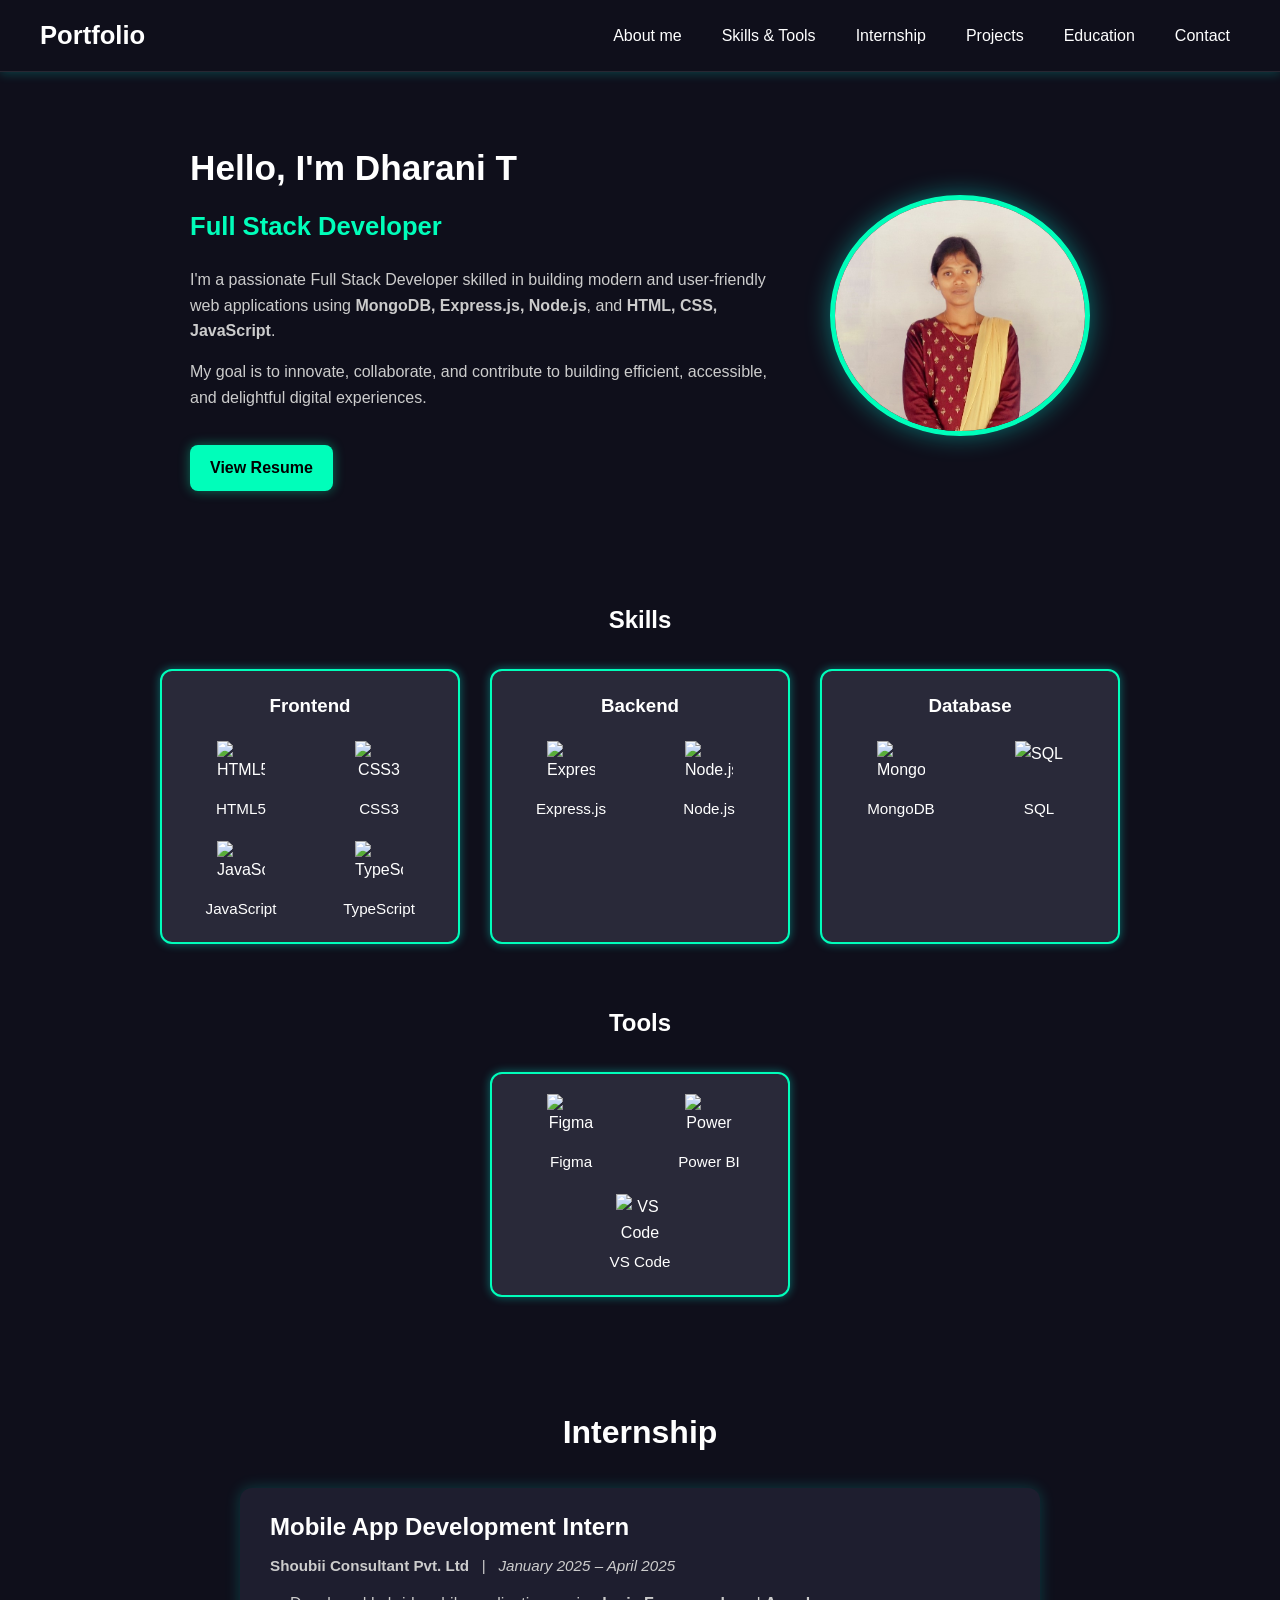
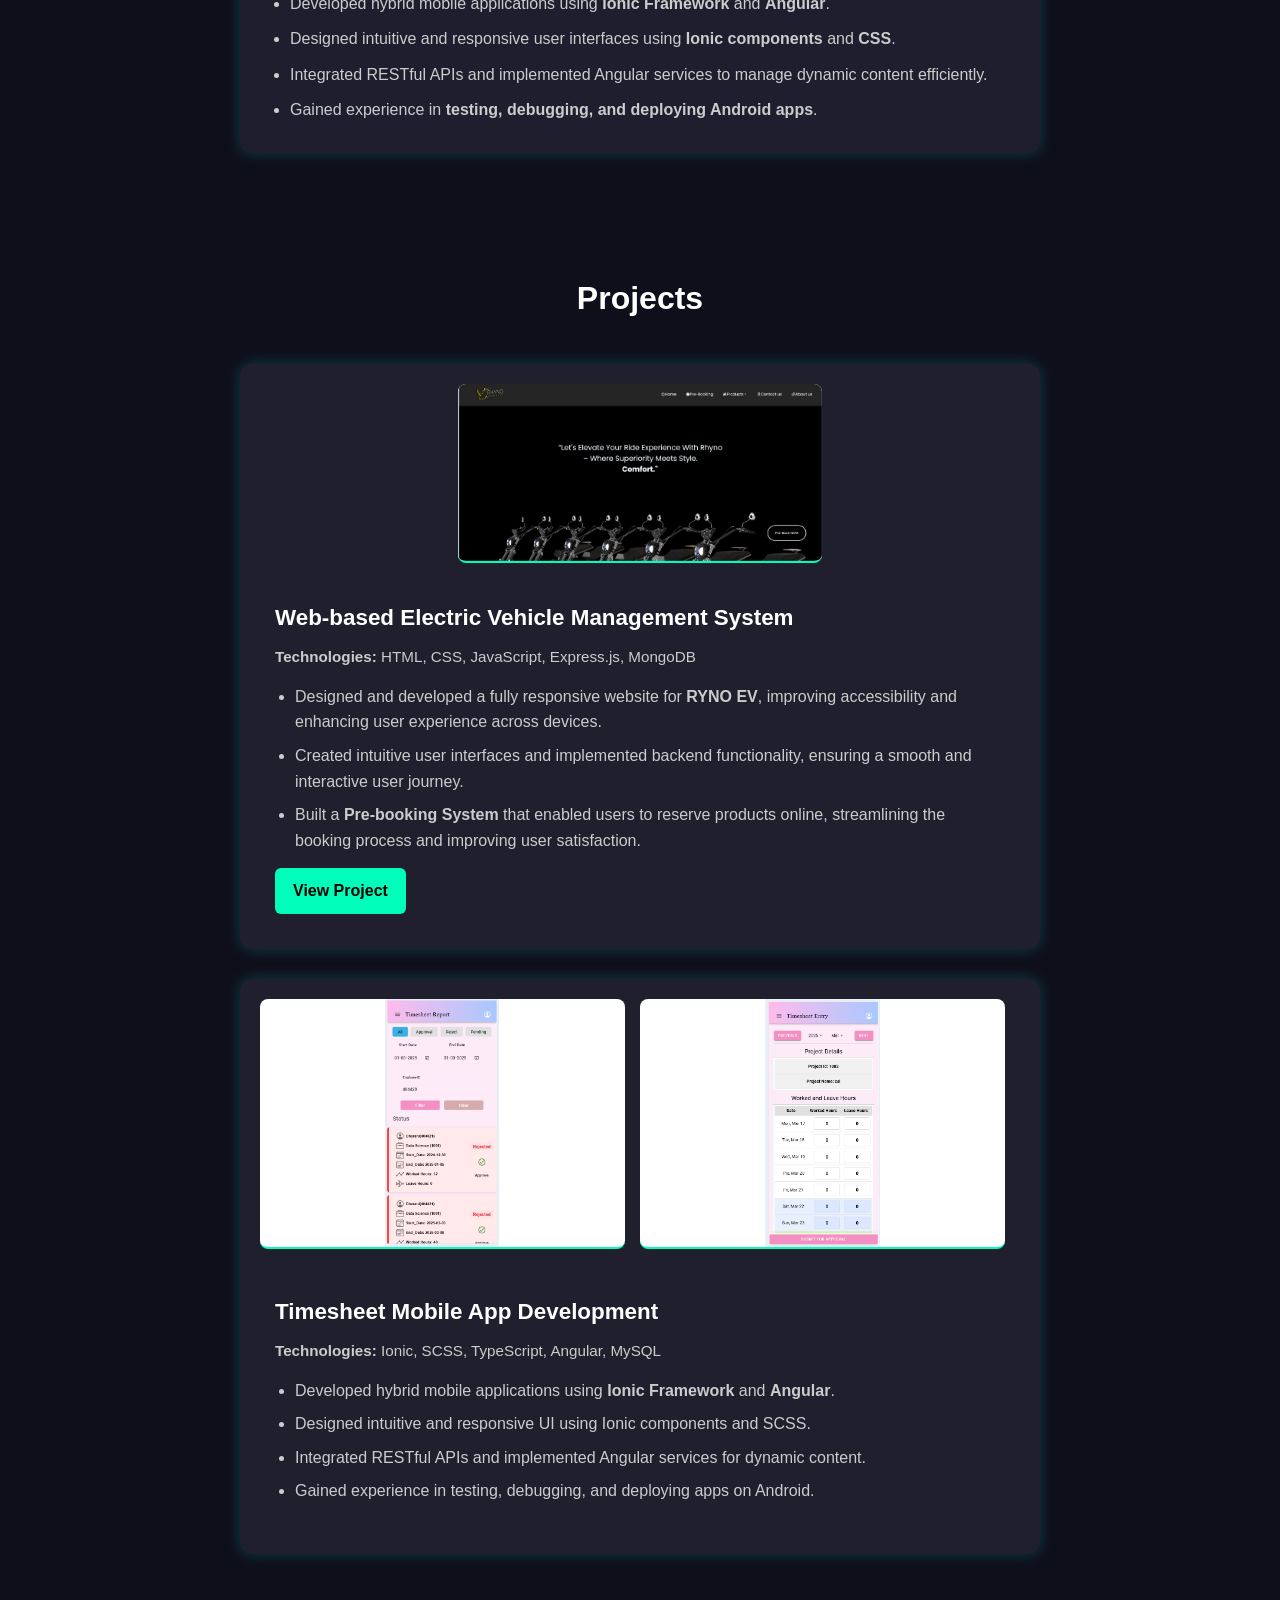
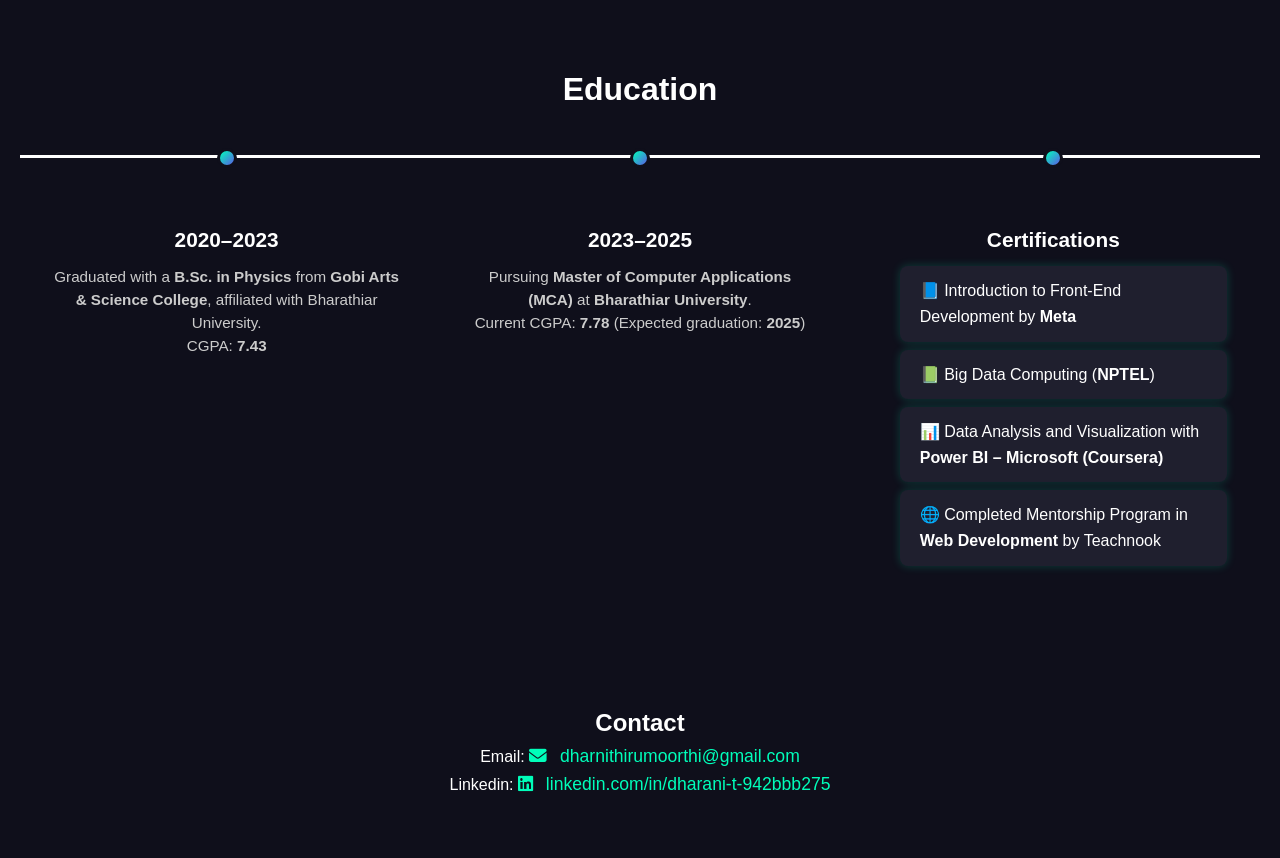
==== index.html @ a1090a13 "Add files via upload" ====
<!DOCTYPE html>
<html lang="en">
<head>
  <meta charset="UTF-8" />
  <meta name="viewport" content="width=device-width, initial-scale=1.0"/>
  <title>Dharani Portfolio</title>
  <link rel="stylesheet" href="styles.css"/>
  <link
  rel="stylesheet"
  href="https://cdnjs.cloudflare.com/ajax/libs/font-awesome/6.5.0/css/all.min.css"
/>

</head>
<body>
  <header>
    <nav>
      <h1 class="logo"> Portfolio</h1>
      <ul>
        <li><a href="#about">About me</a></li>
        <li><a href="#skills">Skills & Tools</a></li>
        <li><a href="#experience">Internship</a></li>
        <li><a href="#projects">Projects</a></li>
        <li><a href="#education">Education</a></li>
        <li><a href="#contact">Contact</a></li>
      </ul>
    </nav>
  </header>

<section class="hero" id="about">
  <div class="intro">
    <h2>Hello, I'm Dharani T</h2>
    <h3><span class="highlight">Full Stack Developer</span></h3>
    <p>
      I'm a passionate Full Stack Developer skilled in building modern and user-friendly web applications using
      <strong>MongoDB, Express.js, Node.js</strong>, and <strong>HTML, CSS, JavaScript</strong>.
    </p>
    <p>
      My goal is to innovate, collaborate, and contribute to building efficient, accessible, and delightful digital experiences.
    </p>
    <a href="Dharani Resume (2).pdf" target="_blank" class="btn-resume">View Resume</a>
  </div>
  <img src="Dharani 1.jpg" alt="Dharani Profile" class="profile-img" />
</section>


<section id="skills" class="skills">
  <h2>Skills</h2>
  <div class="skills-box">

    <!-- Frontend Technologies -->
    <div class="skills-card">
      <h3>Frontend</h3>
      <div class="skills-icons">
        <div class="skill-item">
          <img src="https://img.icons8.com/color/48/html-5--v1.png" alt="HTML5" />
          <p>HTML5</p>
        </div>
        <div class="skill-item">
          <img src="https://img.icons8.com/color/48/css3.png" alt="CSS3" />
          <p>CSS3</p>
        </div>
        <div class="skill-item">
          <img src="https://img.icons8.com/color/48/javascript--v1.png" alt="JavaScript" />
          <p>JavaScript</p>
        </div>
        <div class="skill-item">
          <img src="https://img.icons8.com/color/48/000000/typescript.png" alt="TypeScript" />
          <p>TypeScript</p>
        </div>
      </div>
    </div>

    <!-- Backend Technologies -->
    <div class="skills-card">
      <h3>Backend</h3>
      <div class="skills-icons">
        <div class="skill-item">
<img src="https://logowik.com/content/uploads/images/express-js1720895487.logowik.com.webp" alt="Express.js" />
          <p>Express.js</p>
        </div>
        <div class="skill-item">
          <img src="https://encrypted-tbn0.gstatic.com/images?q=tbn:ANd9GcTVp1mJjABOntWROpbn1oBDKwOiK3HHd_UIIgicLLBCrZtYEhRfrHHcSJ1UbW2n8XQKNMg&usqp=CAU" alt="Node.js" />
          <p>Node.js</p>
        </div>
      </div>
    </div>

    <!-- Database -->
    <div class="skills-card">
      <h3>Database</h3>
      <div class="skills-icons">
        <div class="skill-item">
          <img src="https://img.icons8.com/color/48/mongodb.png" alt="MongoDB" />
          <p>MongoDB</p>
        </div>
        <div class="skill-item">
          <img src="https://img.icons8.com/ios-filled/50/database.png" alt="SQL" />
          <p>SQL</p>
        </div>
      </div>
    </div>

  </div>

  <h2 style="margin-top: 60px;">Tools</h2>
  <div class="skills-box">

    <!-- Tools -->
    <div class="skills-card">
      <div class="skills-icons">
        <div class="skill-item">
          <img src="https://img.icons8.com/color/48/figma--v1.png" alt="Figma" />
          <p>Figma</p>
        </div>
        <div class="skill-item">
         <img src="https://upload.wikimedia.org/wikipedia/commons/c/cf/New_Power_BI_Logo.svg" alt="Power BI" />

          <p>Power BI</p>
        </div>
        <div class="skill-item">
          <img src="https://img.icons8.com/fluent/48/visual-studio-code-2019.png" alt="VS Code" />
          <p>VS Code</p>
        </div>
      </div>
    </div>

  </div>
</section>

<section id="experience" class="experience">
  <h2>Internship</h2>
  <div class="card">
    <h3>Mobile App Development Intern</h3>
    <p><strong>Shoubii Consultant Pvt. Ltd</strong> &nbsp; | &nbsp; <em>January 2025 – April 2025</em></p>
    <ul class="experience-details">
      <li>Developed hybrid mobile applications using <strong>Ionic Framework</strong> and <strong>Angular</strong>.</li>
      <li>Designed intuitive and responsive user interfaces using <strong>Ionic components</strong> and <strong>CSS</strong>.</li>
      <li>Integrated RESTful APIs and implemented Angular services to manage dynamic content efficiently.</li>
      <li>Gained experience in <strong>testing, debugging, and deploying Android apps</strong>.</li>
    </ul>
  </div>
</section>


<section id="projects" class="projects">
  <h2>Projects</h2>
  <div class="project-grid">

    <!-- Web-based Electric Vehicle Management System -->
    <div class="project-card">
      <img src="images/Ryno_Home.png" alt="Electric Vehicle Project Screenshot" class="project-img">
      <div class="project-content">
        <h3>Web-based Electric Vehicle Management System</h3>
        <p><strong>Technologies:</strong> HTML, CSS, JavaScript, Express.js, MongoDB</p>
        <ul class="project-description">
          <li>Designed and developed a fully responsive website for <strong>RYNO EV</strong>, improving accessibility and enhancing user experience across devices.</li>
          <li>Created intuitive user interfaces and implemented backend functionality, ensuring a smooth and interactive user journey.</li>
          <li>Built a <strong>Pre-booking System</strong> that enabled users to reserve products online, streamlining the booking process and improving user satisfaction.</li>
        </ul>
        <a href="https://dharani-thirumoorthi.github.io/Webbased_Electric_Vehicle/" target="_blank" class="project-link">View Project</a>
      </div>
    </div>

    <div class="project-card">
  <div class="project-images">
    <img src="images/Timesheet_Report.png" alt="Timesheet Mobile App Screenshot" class="project-img" />
    <img src="images/Timesheet_Entry.png" alt="Timesheet Mobile App Dashboard Screenshot" class="project-img" />
  </div>
  <div class="project-content">
    <h3>Timesheet Mobile App Development</h3>
    <p><strong>Technologies:</strong> Ionic, SCSS, TypeScript, Angular, MySQL</p>
    <ul class="project-description">
      <li>Developed hybrid mobile applications using <strong>Ionic Framework</strong> and <strong>Angular</strong>.</li>
      <li>Designed intuitive and responsive UI using Ionic components and SCSS.</li>
      <li>Integrated RESTful APIs and implemented Angular services for dynamic content.</li>
      <li>Gained experience in testing, debugging, and deploying apps on Android.</li>
    </ul>
  </div>
</div>


  </div>
</section>


<section id="education" class="education">
  <h2>Education</h2>
  <div class="timeline-container">

    <div class="timeline-item">
      <span class="circle"></span>
      <h3>2020–2023</h3>
      <p>
        Graduated with a <strong>B.Sc. in Physics</strong> from <strong>Gobi Arts & Science College</strong>, affiliated with Bharathiar University.<br>
        CGPA: <strong>7.43</strong>
      </p>
    </div>

    <div class="timeline-item">
      <span class="circle"></span>
      <h3>2023–2025</h3>
      <p>
        Pursuing <strong>Master of Computer Applications (MCA)</strong> at <strong>Bharathiar University</strong>.<br>
        Current CGPA: <strong>7.78</strong> (Expected graduation: <strong>2025</strong>)
      </p>
    </div>

   <div class="timeline-item">
  <span class="circle"></span>
  <h3>Certifications</h3>
  <ul class="certification-list">
    <li>📘 Introduction to Front-End Development by <strong>Meta</strong></li>
    <li>📗 Big Data Computing (<strong>NPTEL</strong>)</li>
    <li>📊 Data Analysis and Visualization with <strong>Power BI – Microsoft (Coursera)</strong></li>
    <li>🌐 Completed Mentorship Program in <strong>Web Development</strong> by Teachnook</li>
  </ul>
</div>


  </div>
</section>

<!-- Contact -->
  <section class="contact" id="contact">
    <h1>Contact </h1>
    <p> Email: <a href="mailto:dharnithirumoorthi@gmail.com" class="contact-link" target="_blank">
      <i class="fas fa-envelope"></i> dharnithirumoorthi@gmail.com
    </a></p>
    <p> Linkedin: <a href="https://linkedin.com/in/dharani-t-942bbb275" class="contact-link" target="_blank">
      <i class="fab fa-linkedin"></i> linkedin.com/in/dharani-t-942bbb275
    </a></p>
  </section>

  <script src="script.js"></script>
</body>
</html>
---- styles.css ----
* {
  margin: 0;
  padding: 0;
  box-sizing: border-box;
}
body {
  font-family: 'Segoe UI', sans-serif;
  background: #0f0f1b;
  color: #fff;
  line-height: 1.6;
}
header {
  background: #141423;
  padding: 20px;
}
nav {
  display: flex;
  justify-content: space-between;
  align-items: center;
}
.logo {
  font-size: 1.8rem;
  color: #f9ed32;
}
nav ul {
  display: flex;
  list-style: none;
}
nav ul li {
  margin: 0 10px;
}
nav ul li a {
  color: #fff;
  text-decoration: none;
  transition: color 0.3s;
}
nav ul li a:hover {
  color: #f9ed32;
}
.hero {
  display: flex;
  justify-content: space-between;
  align-items: center;
  padding: 60px 30px;
  background: linear-gradient(145deg, #1e1e2f, #12121c);
}
.intro {
  max-width: 600px;
}
.highlight {
  color: #a78bfa;
}
.profile-img {
  width: 250px;
  border-radius: 50%;
}
.skills, .experience, .projects, .education, .contact {
  padding: 40px 30px;
}
.skills-container, .project-grid {
  display: flex;
  gap: 30px;
  margin-top: 20px;
}
.skills-container div, .project-card, .card {
  background: #1e1e2f;
  padding: 20px;
  border-radius: 15px;
  width: 100%;
}
.timeline li {
  margin-bottom: 10px;
}
.contact-icons a {
  font-size: 24px;
  margin-right: 15px;
  color: #f9ed32;

}
footer {
  text-align: center;
  padding: 20px;
  background: #141423;
  margin-top: 30px;
  font-size: 0.9rem;
}


.skills-container ul {
  list-style: none;
  padding: 0;
}
.skills-container li {
  display: flex;
  align-items: center;
  margin: 8px 0;
  gap: 10px;
  font-size: 1rem;
}
.skills-container li i, 
.skills-container li img {
  width: 24px;
  height: 24px;
}


@keyframes fadeInUp {
  from {
    opacity: 0;
    transform: translateY(30px);
  }
  to {
    opacity: 1;
    transform: translateY(0);
  }
}

.fade-in {
  animation: fadeInUp 1s ease-out;
}


section {
  padding: 40px 30px;
  opacity: 0;
  transform: translateY(30px);
  transition: all 1s ease-out;
}

section.visible {
  opacity: 1;
  transform: translateY(0);
}

.project-card, .card {
  transition: transform 0.4s ease, box-shadow 0.4s ease;
}

.project-card:hover, .card:hover {
  transform: translateY(-10px);
  box-shadow: 0 10px 20px rgba(0,0,0,0.3);
}

/* Responsive Navbar */
nav {
  flex-wrap: wrap;
}
nav ul {
  flex-wrap: wrap;
  justify-content: center;
}

/* Responsive Hero Section */
.hero {
  flex-direction: column-reverse;
  text-align: center;
  padding: 40px 20px;
}
.profile-img {
  width: 180px;
  margin-bottom: 20px;
}

/* Skills & Projects Layout */
.skills-container, .project-grid {
  flex-direction: column;
}


/* Medium screens (tablets) */
@media (min-width: 600px) {
  .hero {
    flex-direction: row;
    text-align: left;
  }
  .profile-img {
    width: 220px;
    margin-bottom: 0;
  }

  .skills-container,
  .project-grid {
    flex-direction: row;
  }

  .skills-container div,
  .project-card {
    width: 100%;
  }
}

/* Large screens (desktops) */
@media (min-width: 1024px) {
  .skills-container div,
  .project-card {
    width: 30%;
  }

  .project-grid {
    justify-content: space-between;
  }
}


.skills-container,
.project-grid {
  display: flex;
  flex-wrap: wrap;
  gap: 20px;
}

.project-card {
  min-width: 250px;
  flex: 1 1 100%;
  margin-bottom: 20px;
}


.skills {
  text-align: center;
  padding: 50px 20px;
}

.skills-box {
  display: flex;
  flex-wrap: wrap;
  justify-content: center;
  gap: 40px;
  margin-top: 30px;
}

.skills-card {
  background: #1e1e2f;
  border-radius: 12px;
  padding: 30px 20px;
  width: 320px;
  box-shadow: 0 0 15px rgba(0, 0, 0, 0.3);
  transition: transform 0.3s;
}

.skills-card:hover {
  transform: translateY(-10px);
}

.skills-card h3 {
  margin-bottom: 20px;
  color: #f9ed32;
}

.skills-icons {
  display: flex;
  flex-direction: column;
  align-items: center;
  gap: 20px;
}

.skill-item {
  display: flex;
  flex-direction: column;
  align-items: center;
}

.skill-item img {
  width: 48px;
  height: 48px;
  margin-bottom: 5px;
}

.skill-item p {
  margin: 0;
  font-size: 1rem;
  color: #ffffff;
}
@media (max-width: 768px) {
  .skills-box {
    flex-direction: column;
    align-items: center;
  }
}

.education {
  padding: 50px 20px;
  text-align: center;
  background: #0f0f1b;
  color: #fff;
}

.education h2 {
  font-size: 2rem;
  margin-bottom: 40px;
}

.timeline-container {
  display: flex;
  justify-content: space-around;
  flex-wrap: wrap;
  position: relative;
  padding: 20px 0;
  border-top: 3px solid #fff;
}

.timeline-item {
  width: 28%;
  position: relative;
  padding-top: 30px;
}

.timeline-item h3 {
  font-size: 1.3rem;
  margin: 15px 0 10px;
  color: #ffffff;
}

.timeline-item p {
  font-size: 0.95rem;
  color: #cccccc;
  line-height: 1.5;
}

.circle {
  position: absolute;
  top: -30px;
  left: 50%;
  transform: translateX(-50%);
  width: 20px;
  height: 20px;
  border-radius: 50%;
  background: linear-gradient(135deg, #00feba, #5b5be4);
  border: 3px solid #0f0f1b;
}

/* Mobile View */
@media (max-width: 768px) {
  .timeline-container {
    flex-direction: column;
    align-items: flex-start;
    border-top: none;
  }

  .timeline-item {
    width: 100%;
    margin-bottom: 30px;
    padding-left: 20px;
    border-left: 3px solid #fff;
  }

  .timeline-item .circle {
    left: -11px;
    top: 0;
    transform: none;
  }
}
.btn-resume {
  display: inline-block;
  margin-top: 15px;
  padding: 10px 20px;
  background: #00feba;
  color: #252525;
  font-weight: bold;
  text-decoration: none;
  border-radius: 5px;
  transition: background-color 0.3s ease;
}

.btn-resume:hover {
  background: #00feba;
  color: #000;
}



.hero {
  display: flex;
  flex-wrap: wrap;
  align-items: center;
  justify-content: center;
  padding: 60px 20px;
  background: #0f0f1b;
  color: #fff;
  text-align: left;
  gap: 40px;
}

.intro {
  flex: 1 1 400px;
  max-width: 600px;
}

.intro h2 {
  font-size: 2.2rem;
  color: #ffff;
  margin-bottom: 10px;
}

.intro h3 {
  font-size: 1.6rem;
  color: #ffffff;
  margin-bottom: 20px;
}

.highlight {
  color: #00feba;
}

.intro p {
  font-size: 1rem;
  color: #ccc;
  line-height: 1.6;
  margin-bottom: 15px;
}

.profile-img {
  width: 260px;
  border-radius: 50%;
  /* border: 5px solid #804ee3; */
  border: 5px solid #00feba;
  box-shadow: 0 0 25px rgba(0, 255, 234, 0.4);
}

/* Responsive */
@media (max-width: 768px) {
  .hero {
    flex-direction: column;
    text-align: center;
  }

  .intro {
    text-align: center;
  }
}


.skills-card {
  background: #1e1e2f;
  border-radius: 12px;
  padding: 30px 20px;
  width: 320px;
  position: relative;
  border: 2px solid #00feba;
  box-shadow: 0 0 20px rgba(0, 255, 234, 0.4), 0 0 40px rgba(0, 255, 234, 0.1);
  transition: all 0.3s ease;
}


.skills-card:hover {
  transform: translateY(-10px) scale(1.03);
  box-shadow: 0 0 25px rgba(0, 255, 234, 0.6), 0 0 50px rgba(0, 255, 234, 0.3);
  background: linear-gradient(145deg, #1e1e2f, #2a2a3f);
}



.skill-item img {
  width: 48px;
  height: 48px;
  margin-bottom: 5px;
  filter: drop-shadow(0 0 6px rgba(0, 255, 234, 0.4));
  transition: transform 0.3s ease, filter 0.3s ease;
}

.skill-item img:hover {
  transform: scale(1.1);
  filter: drop-shadow(0 0 12px rgba(0, 255, 234, 0.7));
}


.skills-icons {
  display: grid;
  grid-template-columns: repeat(2, 1fr); /* two columns */
  gap: 20px;
  justify-items: center;
  align-items: center;
}

.skills-icons .skill-item:nth-child(3):last-child {
  grid-column: 1 / -1; /* center third item */
  justify-self: center;
}


header {
  position: fixed;
  top: 0;
  width: 100%;
  background-color: #0f0f1b; /* Match your theme */
  z-index: 1000;
  padding: 15px 40px;
  box-shadow: 0 2px 10px rgba(0, 255, 234, 0.2);
  border-bottom: 1px solid rgba(255, 255, 255, 0.1);
}

/* Prevent content hiding behind header */
body {
  margin: 0;
  padding-top: 80px; /* Same as header height + spacing */
}

nav {
  display: flex;
  justify-content: space-between;
  align-items: center;
  flex-wrap: wrap;
}

nav .logo {
  color: #ffff;
  font-size: 1.6rem;
  font-weight: bold;
}

nav ul {
  list-style: none;
  display: flex;
  gap: 20px;
}

nav ul li a {
  text-decoration: none;
  color: #ffffff;
  font-weight: 500;
  transition: color 0.3s ease;
}

nav ul li a:hover {
  color: #00feba;
}


.projects {
  padding: 60px 20px;
  background: #0f0f1b;
  color: #fff;
  text-align: center;
}

.projects h2 {
  font-size: 2rem;
  margin-bottom: 40px;
}

.project-grid {
  display: flex;
  flex-wrap: wrap;
  justify-content: center;
  gap: 30px;
}

.project-card {
  background: #1f1f2e;
  border-radius: 12px;
  overflow: hidden;
  width: 320px;
  box-shadow: 0 0 15px rgba(0, 255, 234, 0.2);
  transition: transform 0.3s ease;
}

.project-card:hover {
  transform: translateY(-10px);
  box-shadow: 0 0 25px rgba(0, 255, 234, 0.5);
}

.project-img {
  width: 50%;
  height: 500px;
  object-fit: cover;
  border-bottom: 2px solid #00feba;
}

.project-content {
  padding: 15px;
  text-align: left;
}

.project-content h3 {
  font-size: 1.2rem;
  color: #ffff;
  margin-bottom: 10px;
}

.project-content p {
  font-size: 0.95rem;
  color: #ccc;
  line-height: 1.5;
  margin-bottom: 15px;
}

.project-link {
  display: inline-block;
  background: #00feba;
  color: #000;
  padding: 8px 14px;
  border-radius: 6px;
  text-decoration: none;
  font-weight: bold;
  transition: background 0.3s ease;
}

.project-link:hover {
  background: #01c4a0;
}


.skills-box {
  display: flex;
  flex-wrap: wrap;
  justify-content: center;
  gap: 30px;
}

.skills-card {
  background: #292939;
  border: 2px solid #00feba;
  border-radius: 12px;
  padding: 20px;
  width: 300px;
  box-shadow: 0 0 10px rgba(0, 255, 234, 0.4);
  transition: transform 0.3s ease;
}

.skills-card:hover {
  transform: translateY(-10px);
  box-shadow: 0 0 10px rgba(0, 255, 234, 0.6);
}

.skills-card h3 {
  text-align: center;
  color: #ffff;
  margin-bottom: 20px;
}

.skills-icons {
  display: grid;
  grid-template-columns: repeat(2, 1fr);
  gap: 20px;
  justify-items: center;
  align-items: center;
}

.skill-item {
  display: flex;
  flex-direction: column;
  align-items: center;
  text-align: center;
}

.skill-item img {
  width: 48px;
  height: 48px;
  margin-bottom: 8px;
  filter: drop-shadow(0 0 6px rgba(0, 255, 234, 0.4));
}

.skill-item p {
  color: #fff;
  font-size: 0.95rem;
  margin: 0;
}

.skill-item img {
  width: 48px;
  height: 48px;
  object-fit: contain;
}
:root {
  scroll-padding-top: 100px; /* Adjust based on your header height */
}

html {
  scroll-behavior: smooth; /* Optional: adds smooth scrolling */
}


.project-card {
  background: #1f1f2e;
  border-radius: 12px;
  overflow: hidden;
  width: 100%;
  max-width: 800px;
  margin: 0 auto;
  box-shadow: 0 0 15px rgba(0, 255, 234, 0.2);
  transition: transform 0.3s ease;
  padding: 20px;
}

.project-card:hover {
  transform: translateY(-10px);
  box-shadow: 0 0 25px rgba(0, 255, 234, 0.5);
}

.project-img {
  width: 100%;
  max-height: 250px;
  object-fit: contain;
  border-radius: 8px;
  margin-bottom: 15px;
}

.project-content h3 {
  font-size: 1.4rem;
  color: #ffff;
  margin-bottom: 10px;
}

.project-description {
  text-align: left;
  color: #ccc;
  padding-left: 20px;
  margin-bottom: 15px;
}

.project-description li {
  margin-bottom: 8px;
  list-style-type: disc;
}

.project-link {
  display: inline-block;
  background: #00feba;
  color: #000;
  padding: 10px 18px;
  border-radius: 6px;
  text-decoration: none;
  font-weight: bold;
  transition: background 0.3s ease;
}

.project-link:hover {
  background: #01c4a0;
}


.experience {
  background: #0f0f1b;
  padding: 60px 20px;
  color: #fff;
  text-align: center;
}

.experience h2 {
  font-size: 2rem;
  margin-bottom: 30px;
}

.card {
  background: #1e1e2f;
  padding: 20px 30px;
  border-radius: 12px;
  max-width: 800px;
  margin: 0 auto;
  box-shadow: 0 0 15px rgba(0, 255, 234, 0.2);
  text-align: left;
}

.card h3 {
  font-size: 1.5rem;
  color: #ffff;
  margin-bottom: 8px;
}

.card p {
  font-size: 0.95rem;
  color: #ccc;
  margin-bottom: 12px;
}

.experience-details {
  list-style-type: disc;
  padding-left: 20px;
  color: #ccc;
}

.experience-details li {
  margin-bottom: 10px;
  line-height: 1.6;
}


.btn-resume {
  display: inline-block;
  margin-top: 20px;
  padding: 10px 20px;
  background-color: #00feba;
  color: #000;
  font-weight: bold;
  text-decoration: none;
  border-radius: 8px;
  transition: background 0.3s ease, transform 0.3s ease;
  box-shadow: 0 0 12px rgba(0, 254, 186, 0.4);
}

.btn-resume:hover {
  background-color: #01c4a0;
  transform: translateY(-3px);
}


.certifications {
  background-color: #0f0f1b;
  color: #fff;
  padding: 60px 20px;
  text-align: center;
}

.certifications h3 {
  font-size: 2rem;
  margin-bottom: 30px;
  color: #ffff;
}

.certification-list {
  list-style: none;
  padding: 0;
  max-width: 800px;
  margin: 0 auto;
  text-align: left;
}

.certification-list li {
  font-size: 1rem;
  margin-bottom: 12px;
  background: #1f1f2e;
  padding: 12px 20px;
  border-radius: 8px;
  box-shadow: 0 0 10px rgba(0, 254, 186, 0.2);
}


.timeline-item ul.certification-list {
  padding-left: 20px;
  margin-top: 10px;
}

.timeline-item ul.certification-list li {
  margin-bottom: 8px;
  line-height: 1.6;
}


.contact {
  background-color: #0f0f1b;
  color: #fff;
  text-align: center;
  padding: 60px 20px;
}

.contact-icons {
  display: flex;
  flex-direction: column;
  align-items: center;
  gap: 15px;
  margin-top: 20px;
}

.contact-link {
  color: #00feba;
  text-decoration: none;
  font-size: 1.1rem;
  transition: color 0.3s ease;
}

.contact-link i {
  margin-right: 8px;
 
}

.contact-link:hover {
  color: #01c4a0;
}

.project-images {
  display: flex;
  gap: 15px; /* space between images */
  margin-bottom: 15px;
}

.project-img {
  width: 48%;  /* each image takes about half width minus gap */
  border-radius: 8px;
  object-fit: cover;
}


/*  */

.project-img {
  width: 48%;
  max-width: 100%; /* make sure image does not overflow */
  height: auto;    /* keep aspect ratio */
  border-radius: 8px;
  object-fit: cover; /* you can change to 'contain' if you want the full image without cropping */
}
.project-card {
  width: 100%;
  max-width: 800px; /* or whatever max width fits your layout */
  margin: 0 auto;   /* center container */
}
.project-card {
  width: 100%;
  max-width: 800px;
  margin: 0 auto;
  padding: 20px;
  box-sizing: border-box;
}

.project-images {
  display: flex;
  gap: 15px;
  margin-bottom: 15px;
}

.project-img {
  width: 48%;
  max-width: 100%;
  height: auto;
  border-radius: 8px;
  object-fit: contain; /* better to see full image without cropping */
  background-color: #fff;
}

.skills-icons img {
  box-shadow: none !important;
  filter: none !important;
}

/*  */
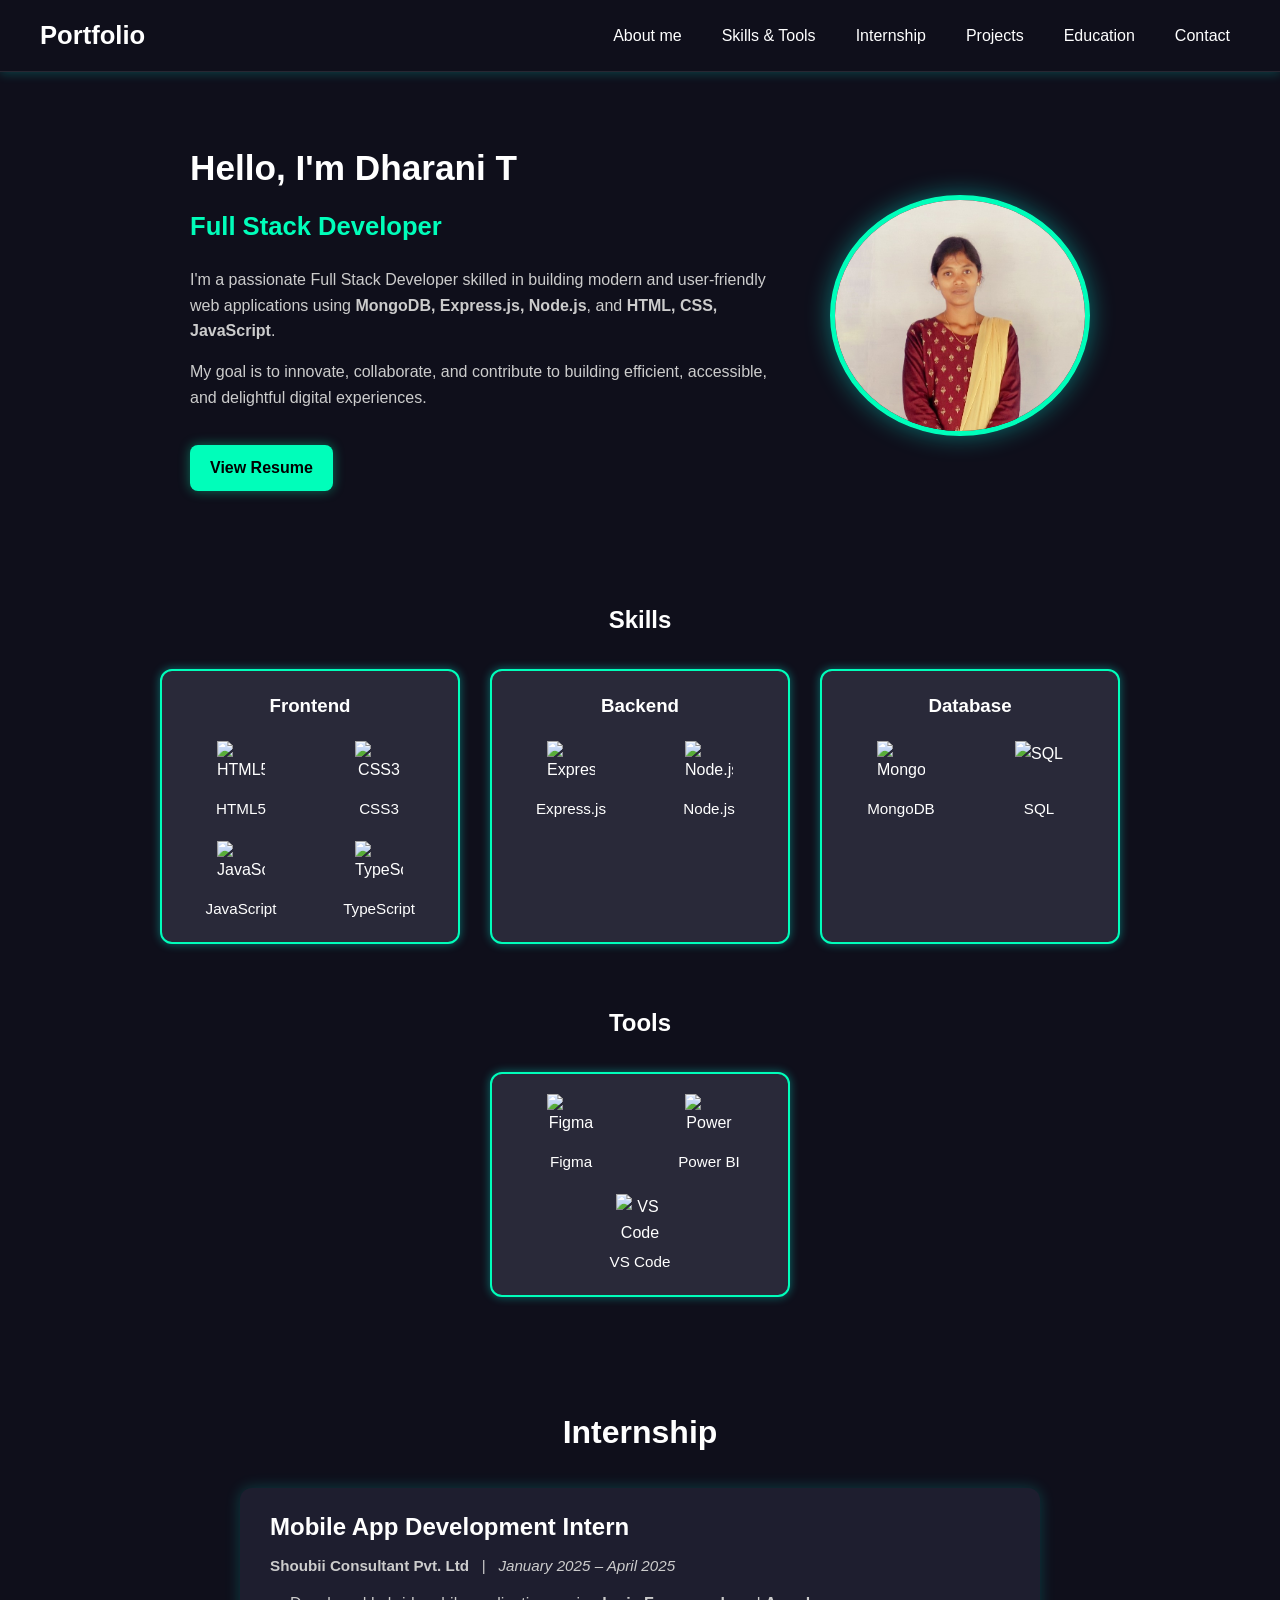
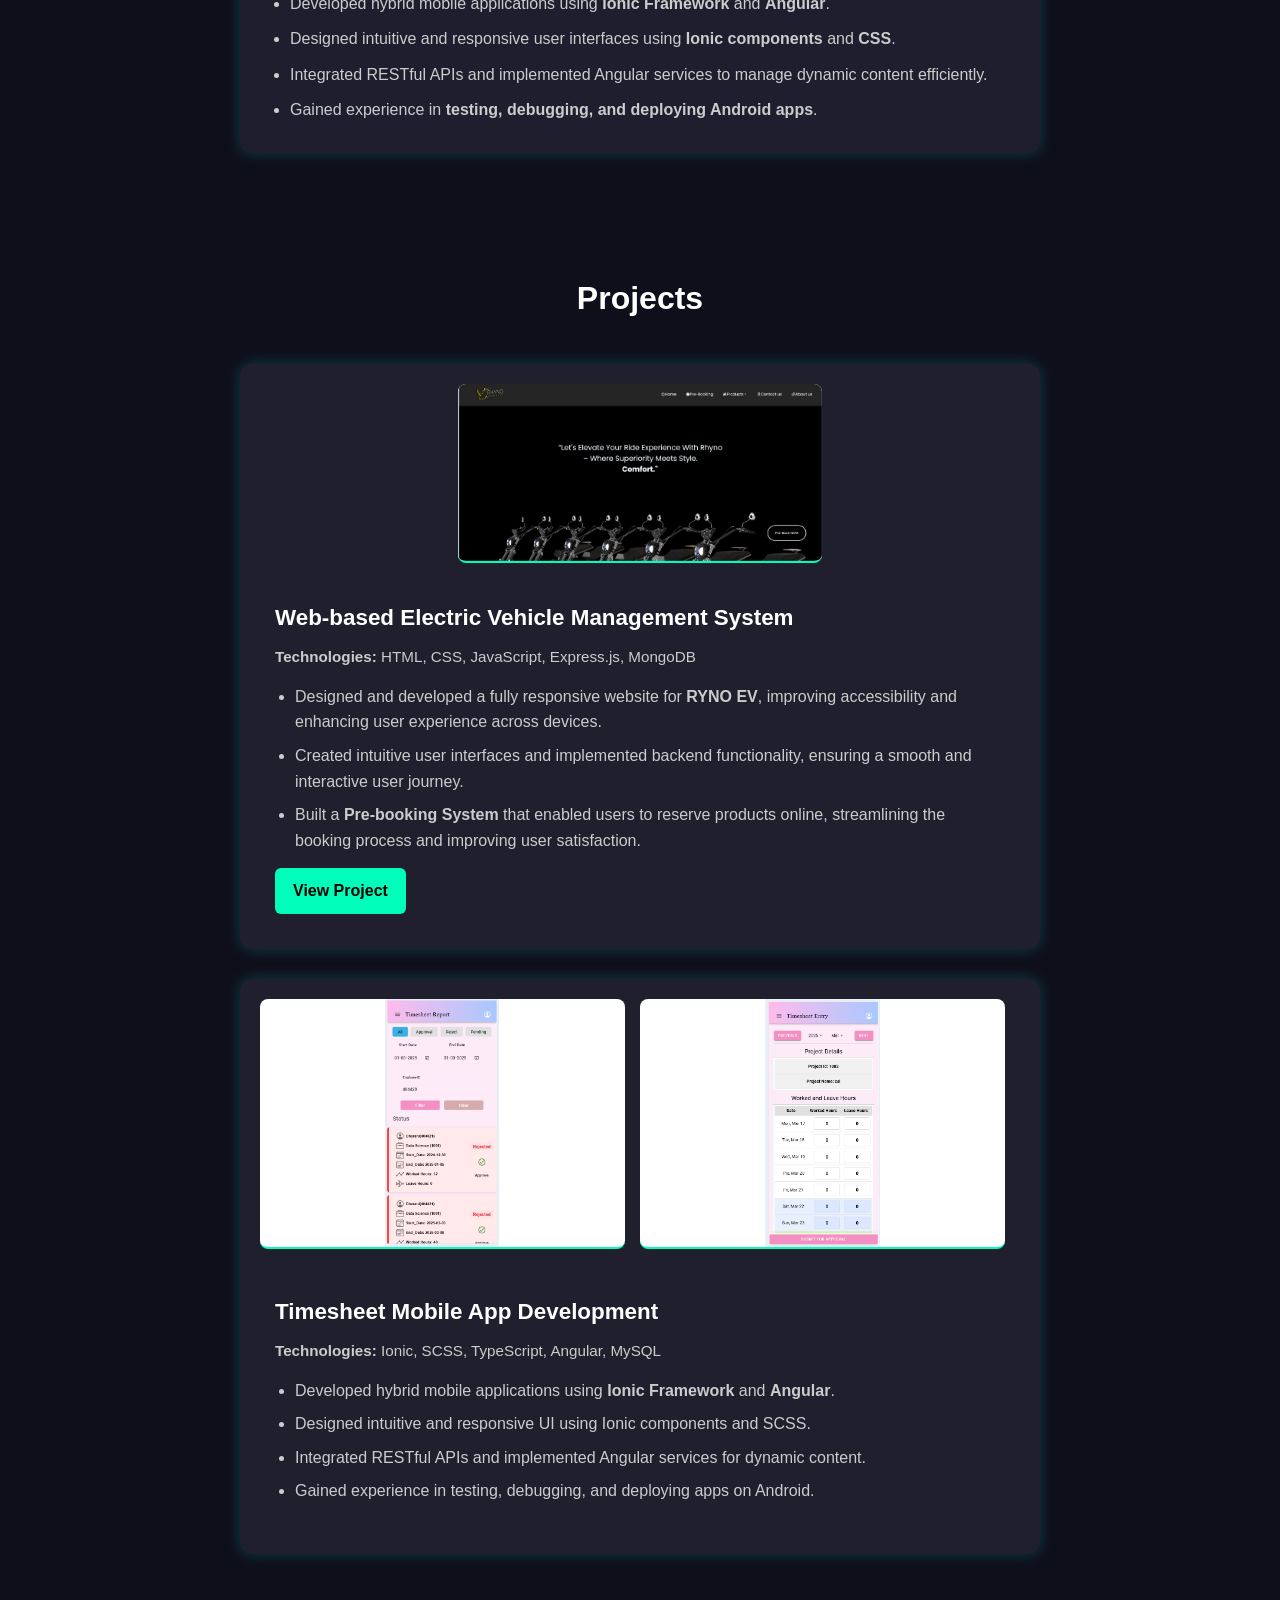
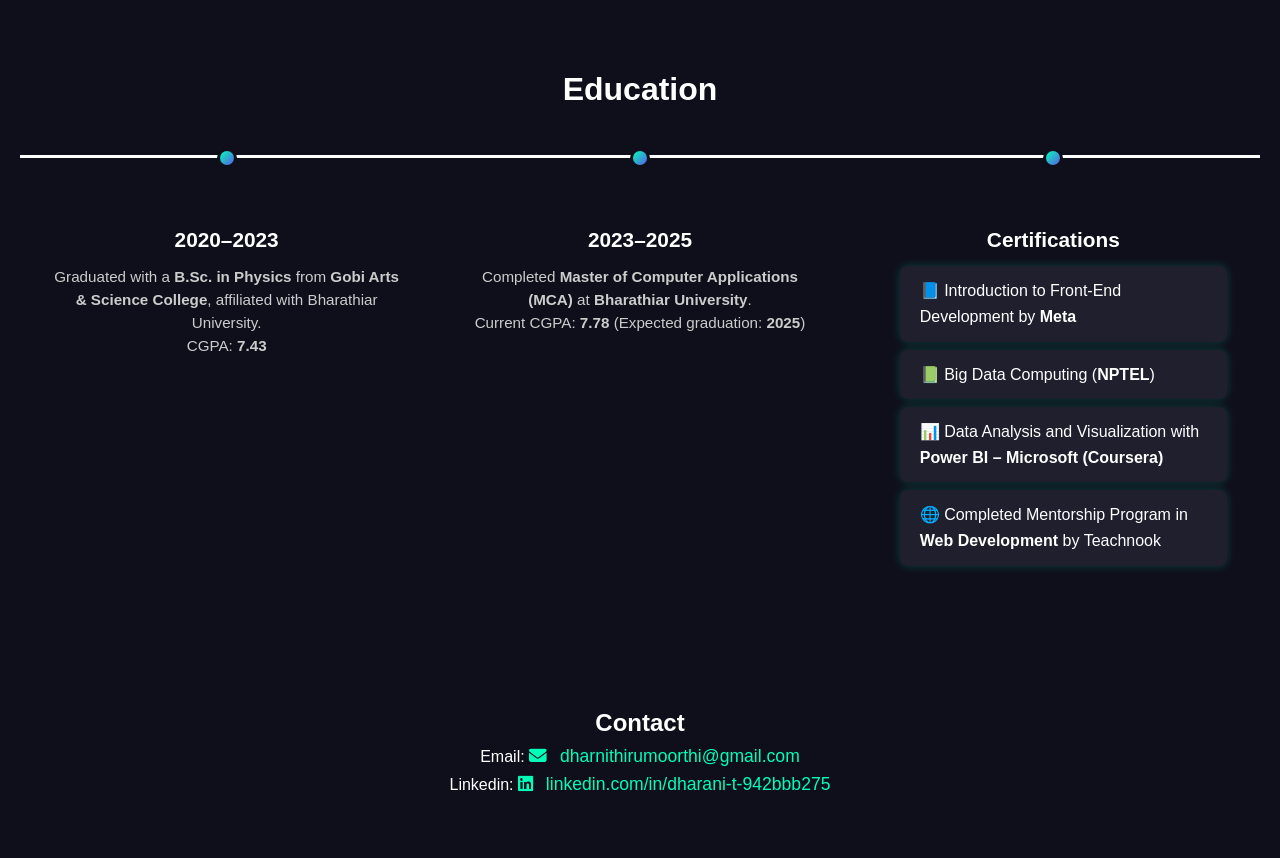
==== commit 03290c3d: "Update index.html" ====
--- a/index.html
+++ b/index.html
@@ -200,7 +200,7 @@
       <span class="circle"></span>
       <h3>2023–2025</h3>
       <p>
-        Pursuing <strong>Master of Computer Applications (MCA)</strong> at <strong>Bharathiar University</strong>.<br>
+        Completed <strong>Master of Computer Applications (MCA)</strong> at <strong>Bharathiar University</strong>.<br>
         Current CGPA: <strong>7.78</strong> (Expected graduation: <strong>2025</strong>)
       </p>
     </div>
